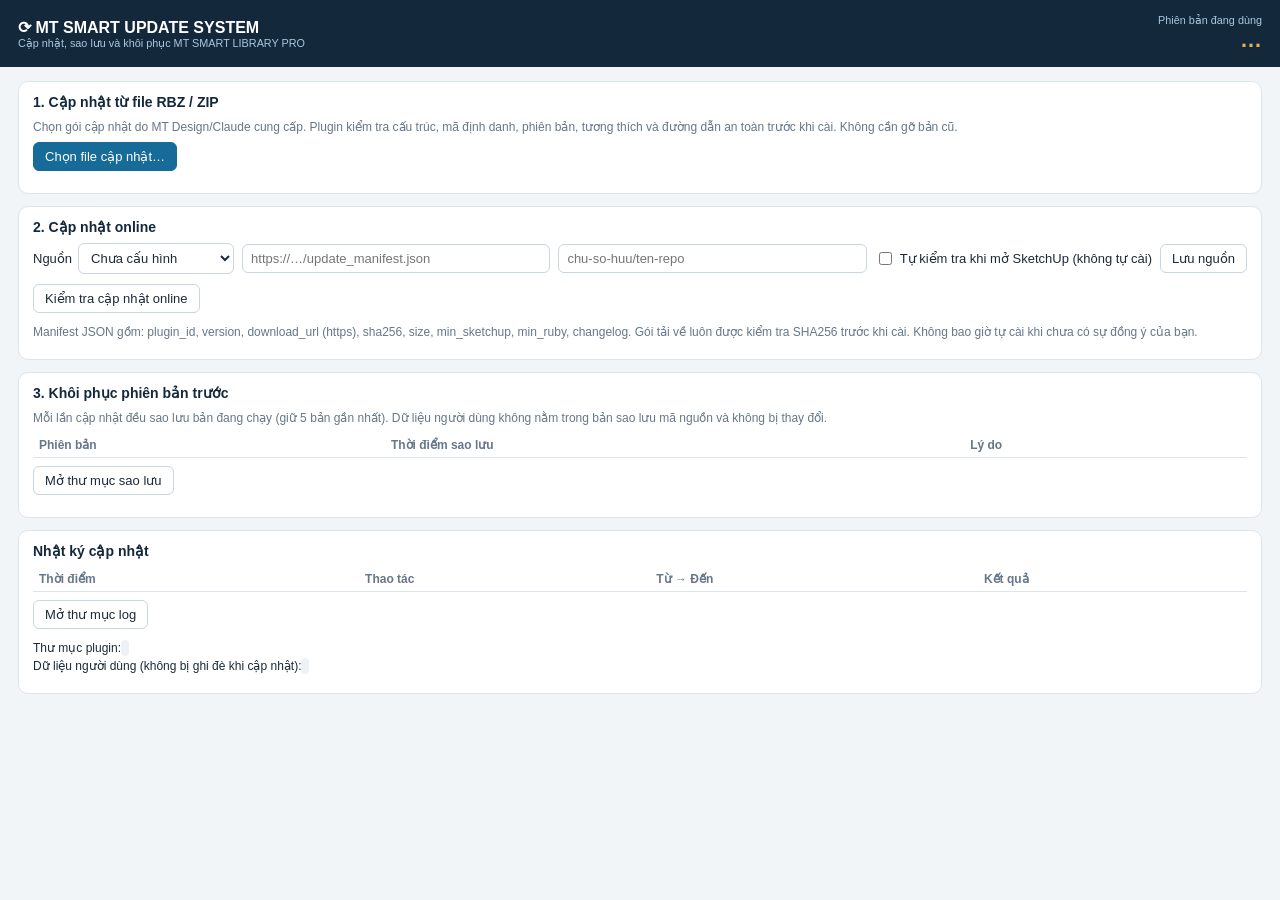
==== src/mt_smart_library/updater/update_dialog.html @ 14bb2d2a "MT SMART LIBRARY PRO v1.0.0 Phiên bản đầu tiên: thư viện Offline, tìm kiếm Online (Sketchfab API, li" ====
<!doctype html>
<html lang="vi">
<head>
<meta charset="utf-8">
<meta http-equiv="Content-Security-Policy" content="default-src 'self' file:; script-src 'self' file: 'unsafe-eval'; style-src 'self' file: 'unsafe-inline'; img-src data: 'self' file:; connect-src 'none'; object-src 'none'; base-uri 'none'; form-action 'none'">
<title>Cập nhật MT SMART LIBRARY PRO</title>
<link rel="stylesheet" href="../ui/app.css">
<style>
body{overflow:auto}
.uhead{background:var(--navy);color:#fff;padding:14px 18px;display:flex;align-items:center;gap:14px}
.uhead b{font-size:16px}.uhead small{color:#a9c7df;display:block}
.ver{margin-left:auto;text-align:right}.ver .big{font-size:22px;font-weight:700;color:var(--gold)}
.wrap{padding:14px 18px}
.steps{list-style:none;padding:0;margin:8px 0;display:flex;flex-direction:column;gap:5px}
.steps li{padding:6px 10px;border-radius:6px;background:#f3f6f9;color:var(--muted)}
.steps li.done{background:#e4f4ea;color:var(--ok)}.steps li.cur{background:#fff4dc;color:#7a5a12;font-weight:600}.steps li.fail{background:#fde7e4;color:var(--err);font-weight:600}
.kv{display:grid;grid-template-columns:150px 1fr;gap:4px 10px;margin:6px 0}
.kv span:nth-child(odd){color:var(--muted)}
ul.cl{margin:6px 0 6px 18px;padding:0;line-height:1.55}
.result{padding:10px 12px;border-radius:8px;margin:8px 0;line-height:1.55}
.result.ok{background:#e4f4ea}.result.err{background:#fde7e4}.result.warn{background:#fff4dc}
table{width:100%;border-collapse:collapse;font-size:12px}td,th{border-bottom:1px solid var(--line);padding:5px 6px;text-align:left;vertical-align:top}
th{color:var(--muted);font-weight:600}
</style>
</head>
<body>
<div class="uhead">
  <div><b>⟳ MT SMART UPDATE SYSTEM</b><small>Cập nhật, sao lưu và khôi phục MT SMART LIBRARY PRO</small></div>
  <div class="ver"><small>Phiên bản đang dùng</small><div class="big" id="curVer">…</div><small id="envInfo"></small></div>
</div>
<div class="wrap">
  <div id="banner" class="result warn" hidden></div>

  <div class="panel">
    <h3>1. Cập nhật từ file RBZ / ZIP</h3>
    <p class="muted small">Chọn gói cập nhật do MT Design/Claude cung cấp. Plugin kiểm tra cấu trúc, mã định danh, phiên bản, tương thích và đường dẫn an toàn trước khi cài. Không cần gỡ bản cũ.</p>
    <div class="row"><button id="pick" class="primary">Chọn file cập nhật…</button></div>
    <div id="pkgErr" class="result err" hidden></div>
    <div id="pkg" hidden>
      <div class="kv">
        <span>Phiên bản trong gói</span><b id="pVer"></b>
        <span>So với hiện tại</span><span id="pRel"></span>
        <span>Tương thích</span><span id="pCompat"></span>
        <span>Mã định danh</span><span id="pId"></span>
        <span>Số file / dung lượng</span><span id="pFiles"></span>
        <span>SHA256</span><code id="pSha"></code>
      </div>
      <div><b>Nội dung thay đổi:</b><ul class="cl" id="pLog"></ul></div>
      <div class="row"><button id="install" class="primary">Sao lưu & cài đặt phiên bản này</button></div>
    </div>
  </div>

  <div class="panel">
    <h3>2. Cập nhật online</h3>
    <div class="row">
      <label>Nguồn <select id="src"><option value="none">Chưa cấu hình</option><option value="manifest">URL manifest JSON</option><option value="github">GitHub Releases</option></select></label>
      <input id="srcUrl" class="grow" placeholder="https://…/update_manifest.json" spellcheck="false">
      <input id="srcRepo" class="grow" placeholder="chu-so-huu/ten-repo" spellcheck="false">
      <label class="check"><input id="srcAuto" type="checkbox"> Tự kiểm tra khi mở SketchUp (không tự cài)</label>
      <button id="saveSrc">Lưu nguồn</button>
    </div>
    <div class="row"><button id="check">Kiểm tra cập nhật online</button><span id="onState" class="small"></span></div>
    <div id="online" hidden>
      <div class="kv">
        <span>Phiên bản mới nhất</span><b id="oVer"></b>
        <span>Ngày phát hành</span><span id="oDate"></span>
        <span>Tương thích</span><span id="oCompat"></span>
        <span>Dung lượng</span><span id="oSize"></span>
      </div>
      <div><b>Nội dung thay đổi:</b><ul class="cl" id="oLog"></ul></div>
      <div class="row"><button id="installOnline" class="primary">Tải, kiểm tra SHA256 & cài đặt</button></div>
    </div>
    <p class="muted small">Manifest JSON gồm: plugin_id, version, download_url (https), sha256, size, min_sketchup, min_ruby, changelog. Gói tải về luôn được kiểm tra SHA256 trước khi cài. Không bao giờ tự cài khi chưa có sự đồng ý của bạn.</p>
  </div>

  <div class="panel" id="progressPanel" hidden>
    <h3>Tiến trình</h3>
    <ul class="steps" id="steps"></ul>
    <div id="dlBar" hidden><div class="bar"><i id="dlFill"></i></div><span id="dlText" class="small"></span></div>
    <div id="result" class="result" hidden></div>
  </div>

  <div class="panel">
    <h3>3. Khôi phục phiên bản trước</h3>
    <p class="muted small">Mỗi lần cập nhật đều sao lưu bản đang chạy (giữ 5 bản gần nhất). Dữ liệu người dùng không nằm trong bản sao lưu mã nguồn và không bị thay đổi.</p>
    <table><thead><tr><th>Phiên bản</th><th>Thời điểm sao lưu</th><th>Lý do</th><th></th></tr></thead><tbody id="backups"></tbody></table>
    <div class="row" style="margin-top:8px"><button id="openBackups">Mở thư mục sao lưu</button></div>
  </div>

  <div class="panel">
    <h3>Nhật ký cập nhật</h3>
    <table><thead><tr><th>Thời điểm</th><th>Thao tác</th><th>Từ → Đến</th><th>Kết quả</th></tr></thead><tbody id="history"></tbody></table>
    <div class="row" style="margin-top:8px"><button id="openLog">Mở thư mục log</button></div>
    <p class="small">Thư mục plugin: <code id="plugRoot"></code><br>Dữ liệu người dùng (không bị ghi đè khi cập nhật): <code id="dataRoot"></code></p>
  </div>
</div>

<div id="confirmModal" class="modal" hidden>
  <div class="dialog narrow">
    <div class="dhead"><b id="cTitle">Xác nhận</b></div>
    <p id="cText"></p>
    <div class="row"><button id="cYes" class="primary">Tiếp tục</button><button id="cNo">Hủy</button></div>
  </div>
</div>
<script src="update_dialog.js"></script>
</body>
</html>
---- src/mt_smart_library/ui/app.css ----
:root{--navy:#14283c;--navy2:#1d3a55;--blue:#176b98;--blue2:#e3eff7;--gold:#e8b04a;--bg:#f2f5f8;--card:#fff;--line:#dce4ec;--text:#1d2939;--muted:#66778a;--ok:#1d8a4d;--warn:#b7791f;--err:#c0392b}
*{box-sizing:border-box}
html,body{height:100%}
body{margin:0;display:flex;flex-direction:column;background:var(--bg);color:var(--text);font:13px "Segoe UI",Tahoma,Arial,sans-serif;overflow:hidden}
button,input,select,textarea{font:inherit;color:inherit}
button{border:1px solid #c9d5e1;background:#fff;border-radius:6px;padding:6px 11px;cursor:pointer;white-space:nowrap}
button:hover:not(:disabled){background:var(--blue2);border-color:var(--blue)}
button:disabled{opacity:.5;cursor:default}
button.primary{background:var(--blue);border-color:var(--blue);color:#fff}
button.primary:hover:not(:disabled){background:#125a80}
button.accent{background:var(--gold);border-color:var(--gold);color:#1b1b1b;font-weight:600}
button.small{padding:3px 8px;font-size:12px}
button.link{border:0;background:none;color:var(--blue);padding:0;text-decoration:underline}
input,select,textarea{border:1px solid #c9d5e1;border-radius:6px;padding:6px 8px;background:#fff}
input:focus,select:focus,textarea:focus{outline:2px solid #9cc6e3;border-color:var(--blue)}
textarea{width:100%;resize:vertical}
code{background:#eef2f6;padding:1px 4px;border-radius:4px;word-break:break-all}
[hidden]{display:none!important}
.grow{flex:1}
.muted{color:var(--muted)}
.small{font-size:12px}
.top{display:flex;align-items:center;gap:14px;background:var(--navy);color:#fff;padding:10px 14px}
.brand{display:flex;align-items:center;gap:9px;min-width:205px}
.brand b{font-size:15px;letter-spacing:.3px;display:block}
.brand small{color:#a9c7df;font-size:11px}
.logo{width:32px;height:32px;border:2px solid #fff;border-radius:7px;display:flex;align-items:center;justify-content:center;font-size:17px}
.search{flex:1;display:flex;gap:8px}
.search input{flex:1;min-width:120px;border:0;padding:9px 12px;font-size:14px}
.tools{display:flex;align-items:center;gap:10px}
.dot{width:11px;height:11px;border-radius:50%;background:#7d8b99;display:inline-block}
.dot.online{background:#3ddc84}.dot.offline{background:#ff6b5b}.dot.checking{background:var(--gold)}
button.update{background:transparent;color:#fff;border-color:#5f7f9c;font-weight:600}
button.update:hover{background:var(--navy2)!important}
button.update.has{background:var(--gold);color:#1b1b1b;border-color:var(--gold)}
.tabs{display:flex;align-items:center;gap:4px;padding:8px 14px 0;background:#fff;border-bottom:1px solid var(--line)}
.tabs button{border:0;border-bottom:3px solid transparent;border-radius:0;padding:8px 12px;background:none;color:var(--muted);font-weight:600}
.tabs button.active{color:var(--blue);border-bottom-color:var(--blue)}
.tabs button:hover{background:#f3f7fa}
.chip-filter{background:var(--blue2);border:1px solid var(--blue);border-radius:14px;padding:2px 4px 2px 10px;font-size:12px;display:flex;align-items:center;gap:4px;max-width:45%}
.chip-filter span{overflow:hidden;text-overflow:ellipsis;white-space:nowrap}
.chip-filter button{border:0;background:none;padding:0 6px;font-size:14px}
.scanbar{display:flex;align-items:center;gap:10px;background:#fff8e6;border-bottom:1px solid #f0dca8;padding:6px 14px;font-size:12px}
.scanbar span{flex:1;overflow:hidden;text-overflow:ellipsis;white-space:nowrap}
.spinner{width:14px;height:14px;border:2px solid #e8b04a55;border-top-color:var(--gold);border-radius:50%;animation:spin .8s linear infinite}
@keyframes spin{to{transform:rotate(360deg)}}
main{flex:1;overflow:auto;padding:12px 14px}
.toolbar,.row{display:flex;align-items:center;gap:8px;flex-wrap:wrap;margin-bottom:10px}
.row label{display:flex;align-items:center;gap:6px}
label.check{gap:5px;cursor:pointer}
.grid{display:grid;grid-template-columns:repeat(auto-fill,minmax(190px,1fr));gap:10px}
.card{background:var(--card);border:1px solid var(--line);border-radius:9px;overflow:hidden;display:flex;flex-direction:column;transition:box-shadow .15s}
.card:hover{box-shadow:0 3px 12px #14283c22;border-color:#b9cde0}
.pic{height:132px;background:#eaf0f5;display:flex;align-items:center;justify-content:center;color:#9aabba;font-size:30px;cursor:pointer;position:relative}
.pic img{width:100%;height:100%;object-fit:contain}
.badge{position:absolute;top:6px;left:6px;background:#14283ccc;color:#fff;font-size:10px;padding:2px 6px;border-radius:9px}
.info{padding:8px 9px;display:flex;flex-direction:column;gap:4px;flex:1}
.name{font-weight:600;overflow-wrap:anywhere;line-height:1.25;max-height:2.5em;overflow:hidden}
.meta{font-size:11px;color:var(--muted);overflow-wrap:anywhere}
.actions{display:flex;gap:4px;margin-top:auto;padding-top:4px;min-width:0}
.actions button,.actions select{padding:5px 7px;min-width:0}
.actions .primary{flex:1 1 auto}
.actions select{flex:1 1 0;max-width:110px}
.fav.on{color:#d49a12;border-color:#e8b04a}
.pager{display:flex;align-items:center;justify-content:center;gap:8px;margin:14px 0 4px}
.empty{background:#fff;border:1px dashed #c3d1de;border-radius:10px;padding:26px;text-align:center;color:var(--muted);margin-bottom:12px;line-height:1.6}
.panel{background:#fff;border:1px solid var(--line);border-radius:10px;padding:12px 14px;margin-bottom:12px}
.panel h3{margin:0 0 8px;font-size:14px;color:var(--navy)}
.panel p{margin:6px 0;line-height:1.5}
.list .item{display:flex;align-items:center;gap:8px;padding:6px 8px;border:1px solid var(--line);border-radius:7px;margin-bottom:6px}
.list .item span.p{flex:1;overflow-wrap:anywhere}
.tag{font-size:11px;padding:1px 7px;border-radius:9px;background:#e8f5ee;color:var(--ok)}
.tag.off{background:#fdecea;color:var(--err)}
.msg{padding:8px 10px;border-radius:7px;background:#fdecea;color:var(--err);margin-bottom:8px}
.msg.info{background:var(--blue2);color:var(--navy)}
.errlist{max-height:200px;overflow:auto;font-size:11px;font-family:Consolas,monospace;background:#f7f9fb;padding:6px;border-radius:6px}
.lic{font-size:10px;background:#eef3f8;border-radius:8px;padding:1px 6px;color:#3d566e}
.dl{font-size:11px;border-top:1px dashed var(--line);padding-top:5px;margin-top:4px;display:flex;flex-direction:column;gap:4px}
.dl .file{display:flex;gap:4px;align-items:center}
.dl .file span{flex:1;overflow:hidden;text-overflow:ellipsis;white-space:nowrap}
.bar{height:5px;background:#e3eaf0;border-radius:3px;overflow:hidden}.bar i{display:block;height:100%;background:var(--blue);width:0}
.status{display:flex;gap:12px;align-items:center;padding:6px 14px;background:#e2edf4;border-top:1px solid var(--line);min-height:30px;font-size:12px}
.status #statusMsg{flex:1}
.status.ok{background:#e4f4ea}.status.warn{background:#fff4dc}.status.error{background:#fde7e4}
.status .hint{color:var(--muted)}
.modal{position:fixed;inset:0;background:#0f1d2b99;display:flex;align-items:center;justify-content:center;z-index:50;padding:16px}
.dialog{background:#fff;border-radius:12px;max-width:860px;width:100%;max-height:100%;overflow:auto;padding:14px 18px;box-shadow:0 10px 40px #0005}
.dialog.narrow{max-width:460px}
.dhead{display:flex;justify-content:space-between;align-items:center;margin-bottom:4px;font-size:15px}
.x{border:0;font-size:20px;padding:0 8px;background:none}
.aibody{display:flex;gap:14px;margin:8px 0}
.aiimg{width:260px;height:200px;background:#eef2f6;border-radius:8px;display:flex;align-items:center;justify-content:center;flex:none;overflow:hidden}
.aiimg img{max-width:100%;max-height:100%}
.aiinfo{flex:1;display:flex;flex-direction:column;gap:8px}
.consent{background:#fff8e6;border:1px solid #f0dca8;padding:8px 10px;border-radius:7px;line-height:1.5}
.fields{display:grid;grid-template-columns:repeat(4,1fr);gap:8px;margin:10px 0}
.fields.two{grid-template-columns:1fr 1fr}
.fields label{display:flex;flex-direction:column;gap:3px;font-size:12px;color:var(--muted);min-width:0}
.fields input{width:100%;min-width:0}
.chips{display:flex;flex-wrap:wrap;gap:6px;margin-bottom:10px}
.chips button{border-radius:14px;padding:3px 10px;font-size:12px;background:var(--blue2);border-color:#b8d4e8}
@media (max-width:820px){.brand{min-width:0}.brand small{display:none}.fields{grid-template-columns:1fr 1fr}.aibody{flex-direction:column}.aiimg{width:100%}}
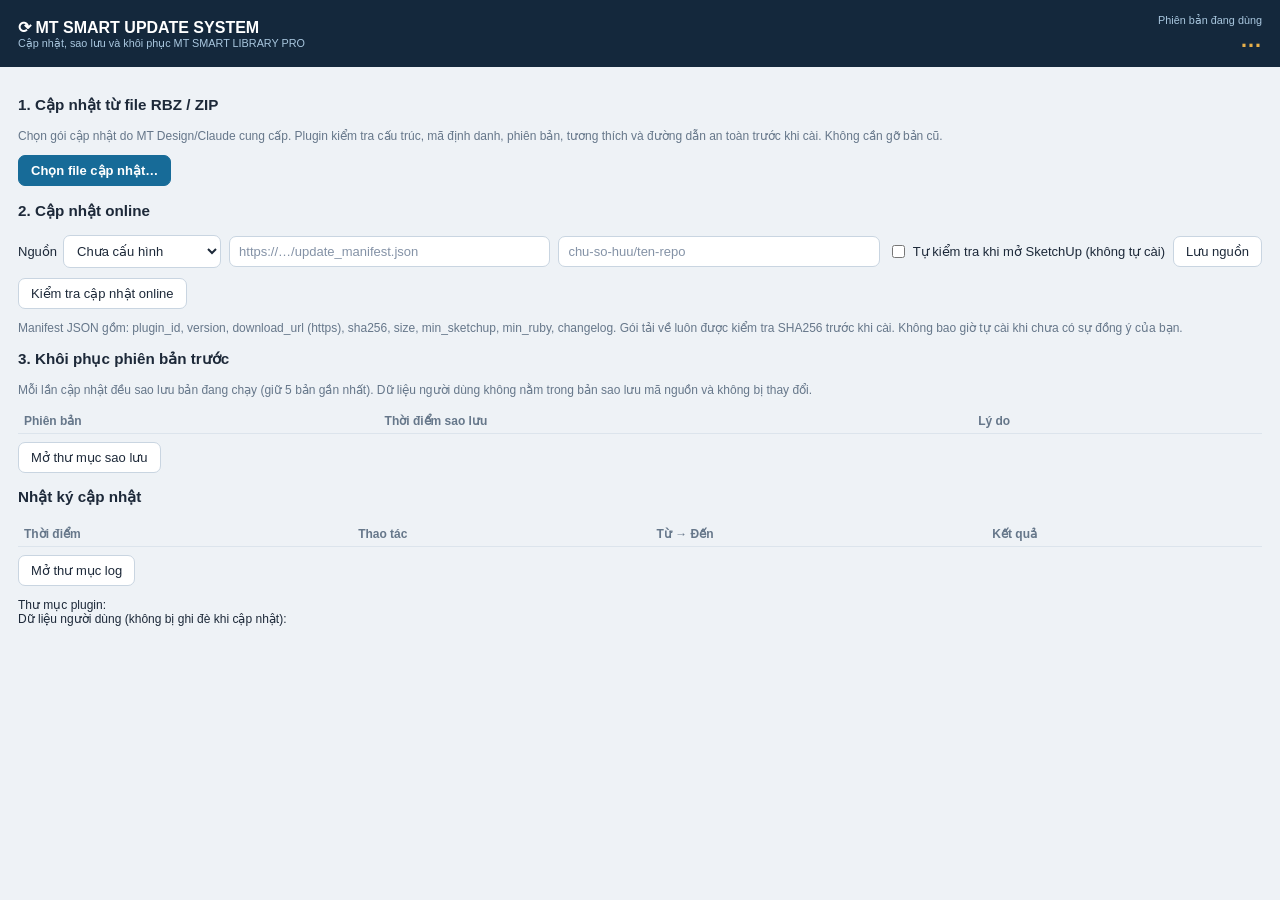
==== commit 5f4e8d8a: "V1.0.12: Smart Source Extractor + Hybrid Hot Reload Co-Authored-By: Claude Opus 5.5 <noreply@anthrop" ====
--- a/src/mt_smart_library/updater/update_dialog.html
+++ b/src/mt_smart_library/updater/update_dialog.html
@@ -40,6 +40,7 @@
       <div class="kv">
         <span>Phiên bản trong gói</span><b id="pVer"></b>
         <span>So với hiện tại</span><span id="pRel"></span>
+        <span>Loại cập nhật</span><span><b id="pType"></b><br><small id="pTypeWhy" class="muted"></small></span>
         <span>Tương thích</span><span id="pCompat"></span>
         <span>Mã định danh</span><span id="pId"></span>
         <span>Số file / dung lượng</span><span id="pFiles"></span>
--- a/src/mt_smart_library/ui/app.css
+++ b/src/mt_smart_library/ui/app.css
@@ -1,94 +1,130 @@
-:root{--navy:#14283c;--navy2:#1d3a55;--blue:#176b98;--blue2:#e3eff7;--gold:#e8b04a;--bg:#f2f5f8;--card:#fff;--line:#dce4ec;--text:#1d2939;--muted:#66778a;--ok:#1d8a4d;--warn:#b7791f;--err:#c0392b}
+:root{--navy:#14283c;--navy2:#1d3a55;--blue:#176b98;--blue2:#e3eff7;--gold:#e8b04a;--bg:#eef2f6;--card:#fff;--line:#dce4ec;--text:#1d2939;--muted:#66778a;--ok:#1d8a4d;--warn:#b7791f;--err:#c0392b;--tw:200px}
 *{box-sizing:border-box}
 html,body{height:100%}
 body{margin:0;display:flex;flex-direction:column;background:var(--bg);color:var(--text);font:13px "Segoe UI",Tahoma,Arial,sans-serif;overflow:hidden}
-button,input,select,textarea{font:inherit;color:inherit}
-button{border:1px solid #c9d5e1;background:#fff;border-radius:6px;padding:6px 11px;cursor:pointer;white-space:nowrap}
+button{font:inherit;color:inherit;border:1px solid #c9d5e1;background:#fff;border-radius:7px;padding:7px 12px;cursor:pointer;white-space:nowrap}
 button:hover:not(:disabled){background:var(--blue2);border-color:var(--blue)}
 button:disabled{opacity:.5;cursor:default}
-button.primary{background:var(--blue);border-color:var(--blue);color:#fff}
-button.primary:hover:not(:disabled){background:#125a80}
-button.accent{background:var(--gold);border-color:var(--gold);color:#1b1b1b;font-weight:600}
-button.small{padding:3px 8px;font-size:12px}
-button.link{border:0;background:none;color:var(--blue);padding:0;text-decoration:underline}
-input,select,textarea{border:1px solid #c9d5e1;border-radius:6px;padding:6px 8px;background:#fff}
+/* Ô nhập luôn có màu chữ tối riêng — không kế thừa màu trắng của thanh tiêu đề (lỗi V1.0.0) */
+input,select,textarea{font:inherit;color:#1d2939;-webkit-text-fill-color:#1d2939;caret-color:#1d2939;user-select:text;-webkit-user-select:text;
+  border:1px solid #c9d5e1;border-radius:7px;padding:7px 9px;background:#fff}
+input::placeholder,textarea::placeholder{color:#8492a6;-webkit-text-fill-color:#8492a6;opacity:1}
 input:focus,select:focus,textarea:focus{outline:2px solid #9cc6e3;border-color:var(--blue)}
+input[type=range]{padding:0;border:0;background:transparent}
 textarea{width:100%;resize:vertical}
 code{background:#eef2f6;padding:1px 4px;border-radius:4px;word-break:break-all}
 [hidden]{display:none!important}
-.grow{flex:1}
-.muted{color:var(--muted)}
-.small{font-size:12px}
-.top{display:flex;align-items:center;gap:14px;background:var(--navy);color:#fff;padding:10px 14px}
-.brand{display:flex;align-items:center;gap:9px;min-width:205px}
-.brand b{font-size:15px;letter-spacing:.3px;display:block}
+.grow{flex:1}.muted{color:var(--muted)}.small{font-size:12px}
+button.primary{background:var(--blue);border-color:var(--blue);color:#fff;font-weight:600}
+button.primary:hover:not(:disabled){background:#125a80}
+button.big{padding:10px 22px;font-size:14px;letter-spacing:.3px}
+button.danger{color:var(--err);border-color:#e9b7b1}
+button.link{border:0;background:none;color:var(--blue);padding:0;text-decoration:underline}
+button.link:hover{background:none!important}
+/* ---- Thanh trên ---- */
+.top{display:flex;align-items:center;gap:10px;background:var(--navy);color:#fff;padding:10px 14px}
+.brand{display:flex;align-items:center;gap:9px;width:214px;flex:none}
+.brand b{font-size:14px;letter-spacing:.4px;display:block}
 .brand small{color:#a9c7df;font-size:11px}
-.logo{width:32px;height:32px;border:2px solid #fff;border-radius:7px;display:flex;align-items:center;justify-content:center;font-size:17px}
-.search{flex:1;display:flex;gap:8px}
-.search input{flex:1;min-width:120px;border:0;padding:9px 12px;font-size:14px}
-.tools{display:flex;align-items:center;gap:10px}
-.dot{width:11px;height:11px;border-radius:50%;background:#7d8b99;display:inline-block}
-.dot.online{background:#3ddc84}.dot.offline{background:#ff6b5b}.dot.checking{background:var(--gold)}
-button.update{background:transparent;color:#fff;border-color:#5f7f9c;font-weight:600}
-button.update:hover{background:var(--navy2)!important}
-button.update.has{background:var(--gold);color:#1b1b1b;border-color:var(--gold)}
-.tabs{display:flex;align-items:center;gap:4px;padding:8px 14px 0;background:#fff;border-bottom:1px solid var(--line)}
-.tabs button{border:0;border-bottom:3px solid transparent;border-radius:0;padding:8px 12px;background:none;color:var(--muted);font-weight:600}
-.tabs button.active{color:var(--blue);border-bottom-color:var(--blue)}
-.tabs button:hover{background:#f3f7fa}
-.chip-filter{background:var(--blue2);border:1px solid var(--blue);border-radius:14px;padding:2px 4px 2px 10px;font-size:12px;display:flex;align-items:center;gap:4px;max-width:45%}
-.chip-filter span{overflow:hidden;text-overflow:ellipsis;white-space:nowrap}
-.chip-filter button{border:0;background:none;padding:0 6px;font-size:14px}
-.scanbar{display:flex;align-items:center;gap:10px;background:#fff8e6;border-bottom:1px solid #f0dca8;padding:6px 14px;font-size:12px}
-.scanbar span{flex:1;overflow:hidden;text-overflow:ellipsis;white-space:nowrap}
-.spinner{width:14px;height:14px;border:2px solid #e8b04a55;border-top-color:var(--gold);border-radius:50%;animation:spin .8s linear infinite}
+.logo{width:32px;height:32px;border:2px solid #fff;border-radius:8px;display:flex;align-items:center;justify-content:center;font-size:17px}
+.search{flex:1;display:flex;min-width:160px;background:#fff;border-radius:9px;overflow:hidden}
+.search input{flex:1;min-width:120px;border:0;border-radius:0;padding:11px 14px;font-size:15px;color:#1d2939;background-color:#ffffff;caret-color:#1d2939;
+  -webkit-text-fill-color:#1d2939;user-select:text;-webkit-user-select:text}
+.search input::placeholder{color:#8492a6;-webkit-text-fill-color:#8492a6;opacity:1}
+.search input:focus{outline:0}
+.search .go{border:0;border-radius:0;background:var(--blue);color:#fff;font-weight:600;padding:0 20px}
+.search .go:hover{background:#125a80!important}
+.top button.accent{background:var(--gold);border-color:var(--gold);color:#1b1b1b;font-weight:600;padding:10px 14px}
+.top button.ghost{background:transparent;color:#fff;border-color:#5f7f9c;padding:10px 12px}
+.top button.ghost:hover{background:var(--navy2)!important}
+.top button.ghost.has{background:var(--gold);color:#1b1b1b;border-color:var(--gold)}
+.top button.icon{font-size:16px;padding:8px 12px}
+/* ---- Bố cục ---- */
+.body{flex:1;display:flex;min-height:0}
+.side{width:214px;flex:none;background:#fff;border-right:1px solid var(--line);display:flex;flex-direction:column;overflow:auto}
+.cats{padding:8px 6px;display:flex;flex-direction:column;gap:1px}
+.cats .cat{display:flex;align-items:center;gap:9px;border:0;border-radius:7px;padding:8px 10px;text-align:left;background:none;color:var(--text);width:100%}
+.cats .cat .ic{width:20px;text-align:center;flex:none}
+.cats .cat .nm{flex:1;overflow:hidden;text-overflow:ellipsis}
+.cats .cat .ed{opacity:0;color:var(--muted);padding:0 4px}
+.cats .cat:hover .ed{opacity:1}
+.cats .cat.on{background:var(--blue2);color:var(--blue);font-weight:600}
+.cats .sep{height:1px;background:var(--line);margin:6px 8px}
+.addcat{margin:0 12px 8px;border-style:dashed;color:var(--muted)}
+.scanmini{display:flex;align-items:center;gap:6px;margin:4px 12px;padding:7px 9px;background:#fff8e6;border:1px solid #f0dca8;border-radius:7px;font-size:11px}
+.scanmini span{flex:1;overflow:hidden;text-overflow:ellipsis;white-space:nowrap}
+.sidefoot{margin-top:auto;padding:10px 12px;border-top:1px solid var(--line)}
+.ghost2{width:100%}
+.content{flex:1;overflow:auto;padding:12px 16px}
+.bar{display:flex;align-items:center;gap:10px;flex-wrap:wrap;margin-bottom:12px}
+.filters{display:flex;gap:6px;flex-wrap:wrap}
+.filters button{border-radius:16px;padding:5px 12px;background:#fff}
+.filters button i{font-style:normal;color:var(--muted);font-size:11px;margin-left:2px}
+.filters button.on{background:var(--navy);border-color:var(--navy);color:#fff}
+.filters button.on i{color:#a9c7df}
+.resinfo{flex:1;color:var(--muted);font-size:12px;min-width:120px;overflow:hidden;text-overflow:ellipsis;white-space:nowrap}
+.size{display:flex;align-items:center;gap:4px;color:var(--muted)}
+.size input{width:110px}
+/* ---- Lưới ---- */
+.grid{display:grid;grid-template-columns:repeat(auto-fill,minmax(var(--tw),1fr));gap:12px}
+.card{background:var(--card);border:1px solid var(--line);border-radius:10px;overflow:hidden;display:flex;flex-direction:column;transition:box-shadow .15s,border-color .15s}
+.card:hover{box-shadow:0 4px 16px #14283c26;border-color:#b9cde0}
+.thumb{position:relative;aspect-ratio:1/1;background:#f4f6f8;display:flex;align-items:center;justify-content:center;cursor:zoom-in;color:#a4b2c0;font-size:34px}
+.thumb img{width:100%;height:100%;object-fit:contain}
+.thumb .heart{position:absolute;top:7px;right:7px;width:32px;height:32px;border-radius:50%;padding:0;border:0;background:#ffffffe6;font-size:16px;color:#8a99a8;opacity:0;transition:opacity .15s}
+.card:hover .heart,.thumb .heart.on{opacity:1}
+.thumb .heart.on{color:#e0457b}
+.thumb .src{position:absolute;left:7px;bottom:7px;font-size:12px;background:#ffffffd9;border-radius:9px;padding:1px 6px;color:var(--muted)}
+.thumb .prog{position:absolute;left:0;right:0;bottom:0;height:4px;background:#0000001a}.thumb .prog i{display:block;height:100%;background:var(--blue)}
+.cardbar{display:flex;align-items:center;gap:6px;padding:8px 8px 8px 10px}
+.cardbar .title{flex:1;font-weight:600;white-space:nowrap;overflow:hidden;text-overflow:ellipsis}
+.cardbar .ins{padding:5px 10px;font-size:12px;font-weight:700;background:var(--blue);border-color:var(--blue);color:#fff}
+.cardbar .ins:hover{background:#125a80!important}
+.cardbar .ins.web{background:#fff;color:var(--blue)}
+.cardbar .ins.web:hover{background:var(--blue2)!important}
+.empty{background:#fff;border:1px dashed #c3d1de;border-radius:12px;padding:30px;text-align:center;color:var(--muted);line-height:1.7}
+.empty button{margin-top:8px}
+.sentinel{height:1px}
+.loadmore{display:flex;align-items:center;justify-content:center;gap:8px;color:var(--muted);padding:16px}
+.spinner{width:14px;height:14px;border:2px solid #e8b04a55;border-top-color:var(--gold);border-radius:50%;animation:spin .8s linear infinite;flex:none}
 @keyframes spin{to{transform:rotate(360deg)}}
-main{flex:1;overflow:auto;padding:12px 14px}
-.toolbar,.row{display:flex;align-items:center;gap:8px;flex-wrap:wrap;margin-bottom:10px}
+.status{display:flex;gap:12px;align-items:center;padding:5px 14px;background:#e2edf4;border-top:1px solid var(--line);min-height:28px;font-size:12px}
+.status #statusMsg{flex:1}.status .hint{color:var(--muted)}
+.status.ok{background:#e4f4ea}.status.warn{background:#fff4dc}.status.error{background:#fde7e4}
+/* ---- Cửa sổ ---- */
+.modal{position:fixed;inset:0;background:#0f1d2b99;display:flex;align-items:center;justify-content:center;z-index:50;padding:18px}
+.dialog{position:relative;background:#fff;border-radius:14px;max-width:820px;width:100%;max-height:100%;overflow:auto;padding:18px 22px;box-shadow:0 12px 44px #0006}
+.dialog.wide{max-width:1000px}.dialog.narrow{max-width:460px}
+.dialog h3{margin:0 0 10px;font-size:16px;color:var(--navy)}
+.x{position:absolute;top:8px;right:10px;border:0;font-size:22px;padding:2px 9px;background:none;z-index:2}
+.row{display:flex;align-items:center;gap:8px;flex-wrap:wrap;margin:10px 0}
 .row label{display:flex;align-items:center;gap:6px}
 label.check{gap:5px;cursor:pointer}
-.grid{display:grid;grid-template-columns:repeat(auto-fill,minmax(190px,1fr));gap:10px}
-.card{background:var(--card);border:1px solid var(--line);border-radius:9px;overflow:hidden;display:flex;flex-direction:column;transition:box-shadow .15s}
-.card:hover{box-shadow:0 3px 12px #14283c22;border-color:#b9cde0}
-.pic{height:132px;background:#eaf0f5;display:flex;align-items:center;justify-content:center;color:#9aabba;font-size:30px;cursor:pointer;position:relative}
-.pic img{width:100%;height:100%;object-fit:contain}
-.badge{position:absolute;top:6px;left:6px;background:#14283ccc;color:#fff;font-size:10px;padding:2px 6px;border-radius:9px}
-.info{padding:8px 9px;display:flex;flex-direction:column;gap:4px;flex:1}
-.name{font-weight:600;overflow-wrap:anywhere;line-height:1.25;max-height:2.5em;overflow:hidden}
-.meta{font-size:11px;color:var(--muted);overflow-wrap:anywhere}
-.actions{display:flex;gap:4px;margin-top:auto;padding-top:4px;min-width:0}
-.actions button,.actions select{padding:5px 7px;min-width:0}
-.actions .primary{flex:1 1 auto}
-.actions select{flex:1 1 0;max-width:110px}
-.fav.on{color:#d49a12;border-color:#e8b04a}
-.pager{display:flex;align-items:center;justify-content:center;gap:8px;margin:14px 0 4px}
-.empty{background:#fff;border:1px dashed #c3d1de;border-radius:10px;padding:26px;text-align:center;color:var(--muted);margin-bottom:12px;line-height:1.6}
-.panel{background:#fff;border:1px solid var(--line);border-radius:10px;padding:12px 14px;margin-bottom:12px}
-.panel h3{margin:0 0 8px;font-size:14px;color:var(--navy)}
-.panel p{margin:6px 0;line-height:1.5}
-.list .item{display:flex;align-items:center;gap:8px;padding:6px 8px;border:1px solid var(--line);border-radius:7px;margin-bottom:6px}
-.list .item span.p{flex:1;overflow-wrap:anywhere}
-.tag{font-size:11px;padding:1px 7px;border-radius:9px;background:#e8f5ee;color:var(--ok)}
-.tag.off{background:#fdecea;color:var(--err)}
-.msg{padding:8px 10px;border-radius:7px;background:#fdecea;color:var(--err);margin-bottom:8px}
-.msg.info{background:var(--blue2);color:var(--navy)}
+label.col{display:flex;flex-direction:column;gap:4px;margin:8px 0;font-size:12px;color:var(--muted)}
+.detail{display:flex;gap:20px}
+.dimg{flex:1.3;min-width:0;aspect-ratio:1/1;max-height:70vh;background:#f4f6f8;border-radius:10px;display:flex;align-items:center;justify-content:center;font-size:60px;color:#a4b2c0;overflow:hidden}
+.dimg img{width:100%;height:100%;object-fit:contain}
+.dinfo{flex:1;min-width:250px;display:flex;flex-direction:column}
+.dinfo h2{margin:4px 30px 10px 0;font-size:18px;line-height:1.3;overflow-wrap:anywhere}
+.dinfo dl{display:grid;grid-template-columns:96px 1fr;gap:6px 10px;margin:0 0 10px;font-size:12px}
+.dinfo dt{color:var(--muted)}.dinfo dd{margin:0;overflow-wrap:anywhere}
+.attr{background:#f4f7fa;border-radius:8px;padding:8px 10px;font-size:12px;line-height:1.5;margin-bottom:10px}
+.dl{font-size:12px;background:#fff8e6;border:1px solid #f0dca8;border-radius:8px;padding:8px 10px;margin-bottom:10px;line-height:1.5}
+.dl .file{display:flex;gap:6px;align-items:center;margin-top:4px}.dl .file span{flex:1;overflow:hidden;text-overflow:ellipsis;white-space:nowrap}
+.bar2{height:5px;background:#e3eaf0;border-radius:3px;overflow:hidden;margin-top:4px}.bar2 i{display:block;height:100%;background:var(--blue);width:0}
+.dactions{display:flex;gap:8px;flex-wrap:wrap;margin-top:auto;padding-top:8px}
+.stabs{display:flex;gap:4px;border-bottom:1px solid var(--line);margin-bottom:12px;flex-wrap:wrap}
+.stabs button{border:0;border-bottom:3px solid transparent;border-radius:0;background:none;color:var(--muted);font-weight:600;padding:8px 12px}
+.stabs button.on{color:var(--blue);border-bottom-color:var(--blue)}
+.settings section{min-height:240px}
+.list .item{display:flex;align-items:center;gap:8px;padding:8px 10px;border:1px solid var(--line);border-radius:8px;margin-bottom:6px}
+.list .item .p{flex:1;overflow-wrap:anywhere}
+.list .item .note{display:block;color:var(--muted);font-size:11px;margin-top:2px}
+.tag{font-size:11px;padding:2px 8px;border-radius:9px;background:#e8f5ee;color:var(--ok);white-space:nowrap}
+.tag.off{background:#f1f3f5;color:var(--muted)}.tag.err{background:#fdecea;color:var(--err)}
 .errlist{max-height:200px;overflow:auto;font-size:11px;font-family:Consolas,monospace;background:#f7f9fb;padding:6px;border-radius:6px}
-.lic{font-size:10px;background:#eef3f8;border-radius:8px;padding:1px 6px;color:#3d566e}
-.dl{font-size:11px;border-top:1px dashed var(--line);padding-top:5px;margin-top:4px;display:flex;flex-direction:column;gap:4px}
-.dl .file{display:flex;gap:4px;align-items:center}
-.dl .file span{flex:1;overflow:hidden;text-overflow:ellipsis;white-space:nowrap}
-.bar{height:5px;background:#e3eaf0;border-radius:3px;overflow:hidden}.bar i{display:block;height:100%;background:var(--blue);width:0}
-.status{display:flex;gap:12px;align-items:center;padding:6px 14px;background:#e2edf4;border-top:1px solid var(--line);min-height:30px;font-size:12px}
-.status #statusMsg{flex:1}
-.status.ok{background:#e4f4ea}.status.warn{background:#fff4dc}.status.error{background:#fde7e4}
-.status .hint{color:var(--muted)}
-.modal{position:fixed;inset:0;background:#0f1d2b99;display:flex;align-items:center;justify-content:center;z-index:50;padding:16px}
-.dialog{background:#fff;border-radius:12px;max-width:860px;width:100%;max-height:100%;overflow:auto;padding:14px 18px;box-shadow:0 10px 40px #0005}
-.dialog.narrow{max-width:460px}
-.dhead{display:flex;justify-content:space-between;align-items:center;margin-bottom:4px;font-size:15px}
-.x{border:0;font-size:20px;padding:0 8px;background:none}
 .aibody{display:flex;gap:14px;margin:8px 0}
-.aiimg{width:260px;height:200px;background:#eef2f6;border-radius:8px;display:flex;align-items:center;justify-content:center;flex:none;overflow:hidden}
+.aiimg{width:240px;height:190px;background:#eef2f6;border-radius:8px;display:flex;align-items:center;justify-content:center;flex:none;overflow:hidden}
 .aiimg img{max-width:100%;max-height:100%}
 .aiinfo{flex:1;display:flex;flex-direction:column;gap:8px}
 .consent{background:#fff8e6;border:1px solid #f0dca8;padding:8px 10px;border-radius:7px;line-height:1.5}
@@ -96,6 +132,31 @@
 .fields.two{grid-template-columns:1fr 1fr}
 .fields label{display:flex;flex-direction:column;gap:3px;font-size:12px;color:var(--muted);min-width:0}
 .fields input{width:100%;min-width:0}
-.chips{display:flex;flex-wrap:wrap;gap:6px;margin-bottom:10px}
+.chips{display:flex;flex-wrap:wrap;gap:6px}
 .chips button{border-radius:14px;padding:3px 10px;font-size:12px;background:var(--blue2);border-color:#b8d4e8}
-@media (max-width:820px){.brand{min-width:0}.brand small{display:none}.fields{grid-template-columns:1fr 1fr}.aibody{flex-direction:column}.aiimg{width:100%}}
+@media (max-width:860px){.brand{width:auto}.brand div:last-child{display:none}.side{width:170px}.detail{flex-direction:column}.dimg{max-height:46vh}
+  .top button.accent{padding:10px}.fields{grid-template-columns:1fr 1fr}.aibody{flex-direction:column}.aiimg{width:100%}}
+
+.foundbar{position:fixed;left:50%;bottom:44px;transform:translateX(-50%);z-index:60;display:flex;gap:10px;align-items:center;background:#fff;border:1px solid var(--line,#d0d5dd);border-radius:12px;box-shadow:0 8px 24px #0002;padding:10px 14px;max-width:80vw}
+.foundbar span{font-size:13px;color:#1d2939}
+.foundbar .x2{background:none;border:0;font-size:18px;cursor:pointer;color:#667085}
+.acc .st{font-size:12px;border-radius:9px;padding:1px 8px;background:#f2f4f7;color:#475467;white-space:nowrap}
+.acc .st.connected,.acc .st.no_login{background:#ecfdf3;color:#067647}
+.acc .st.expired,.acc .st.need_api,.acc .st.not_logged_in{background:#fffaeb;color:#b54708}
+.acc .acts{display:flex;gap:6px}
+
+.vsbar{display:flex;gap:12px;align-items:center;background:#fff;border:1px solid #d0d5dd;border-radius:12px;padding:8px 10px;margin:0 0 10px}
+.vsbar img{width:72px;height:72px;object-fit:contain;background:#f2f4f7;border-radius:8px}
+.vsbar .vsmid{flex:1;min-width:0}
+.vsbar .vsacts{display:flex;gap:6px;flex-wrap:wrap}
+.vsbar .bar2{margin-top:6px}
+.vsbar.err #vsMsg{color:#b42318}
+.cropbox{position:relative;display:inline-block;max-width:100%;user-select:none;cursor:crosshair}
+.cropbox img{display:block;max-width:100%;max-height:60vh}
+.cropsel{position:absolute;border:2px solid #1570ef;background:#1570ef22;pointer-events:none}
+.dropping{outline:3px dashed #1570ef;outline-offset:-6px}
+
+.logbox{max-height:60vh;overflow:auto;background:#101828;color:#e4e7ec;padding:10px;border-radius:8px;font-size:12px;white-space:pre-wrap}
+.item.src .stat{display:block;font-size:12px;color:#344054;margin-top:2px}
+.item.src .prog2{display:block;font-size:12px;color:#175cd3}
+.item.src .acts{flex-wrap:wrap;justify-content:flex-end}
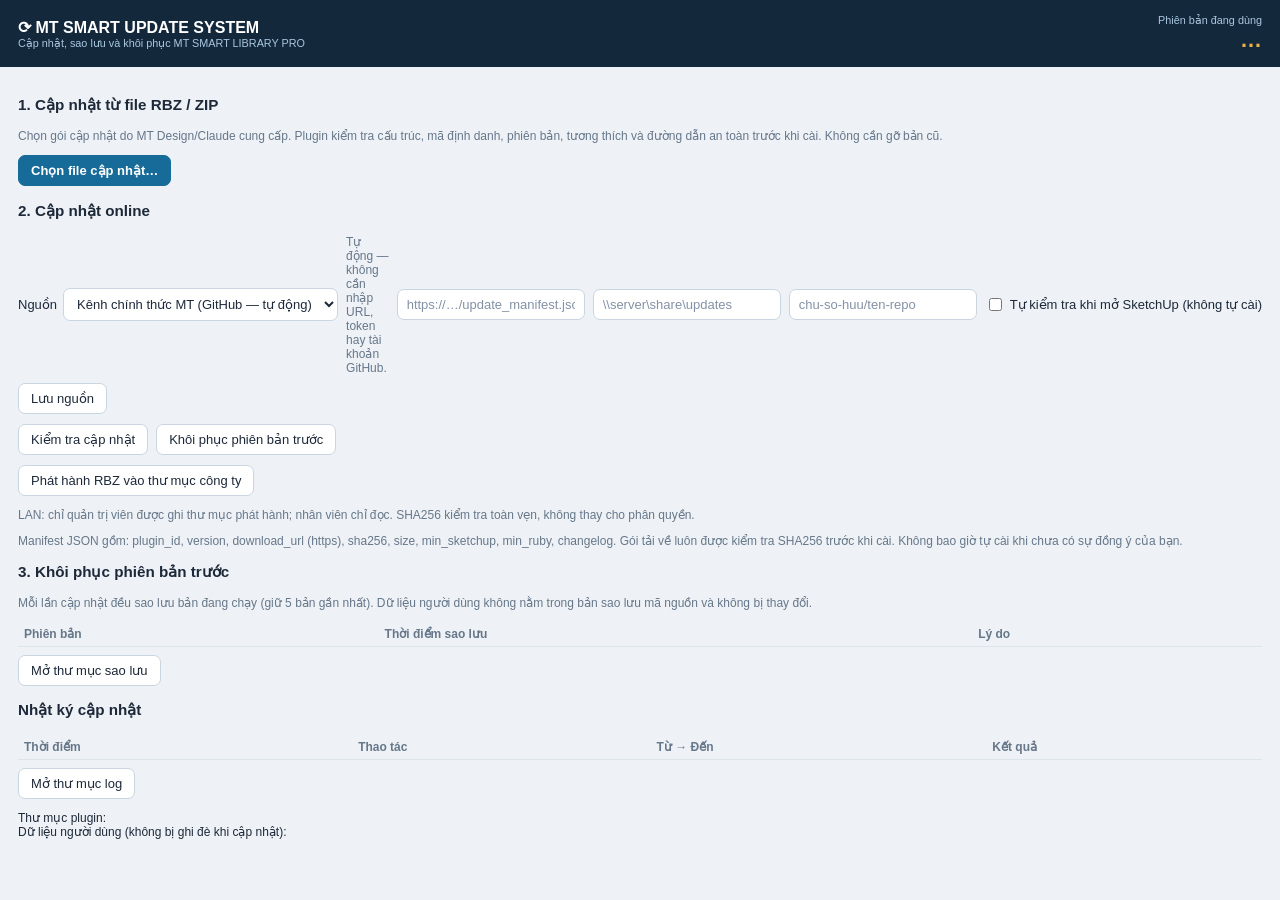
==== commit 69d820df: "V1.0.15: kênh cập nhật GitHub chính thức tích hợp sẵn, cập nhật một nút bấm (nền V1.0.14 TEAM EDITIO" ====
--- a/src/mt_smart_library/updater/update_dialog.html
+++ b/src/mt_smart_library/updater/update_dialog.html
@@ -54,23 +54,30 @@
   <div class="panel">
     <h3>2. Cập nhật online</h3>
     <div class="row">
-      <label>Nguồn <select id="src"><option value="none">Chưa cấu hình</option><option value="manifest">URL manifest JSON</option><option value="github">GitHub Releases</option></select></label>
+      <label>Nguồn <select id="src"><option value="official">Kênh chính thức MT (GitHub — tự động)</option><option value="none">Không dùng cập nhật online</option><option value="manifest">URL manifest JSON</option><option value="github">GitHub Releases</option><option value="lan">Thư mục công ty (LAN)</option></select></label>
+      <span id="srcOfficial" class="grow small muted">Tự động — không cần nhập URL, token hay tài khoản GitHub.</span>
       <input id="srcUrl" class="grow" placeholder="https://…/update_manifest.json" spellcheck="false">
+      <input id="srcLan" class="grow" placeholder="\\server\share\updates" spellcheck="false">
       <input id="srcRepo" class="grow" placeholder="chu-so-huu/ten-repo" spellcheck="false">
       <label class="check"><input id="srcAuto" type="checkbox"> Tự kiểm tra khi mở SketchUp (không tự cài)</label>
       <button id="saveSrc">Lưu nguồn</button>
     </div>
-    <div class="row"><button id="check">Kiểm tra cập nhật online</button><span id="onState" class="small"></span></div>
+    <div class="row"><button id="check">Kiểm tra cập nhật</button><button id="restoreLast">Khôi phục phiên bản trước</button><span id="onState" class="small"></span></div>
     <div id="online" hidden>
       <div class="kv">
+        <span>Phiên bản đang dùng</span><span id="oCur"></span>
         <span>Phiên bản mới nhất</span><b id="oVer"></b>
         <span>Ngày phát hành</span><span id="oDate"></span>
         <span>Tương thích</span><span id="oCompat"></span>
-        <span>Dung lượng</span><span id="oSize"></span>
+        <span>Dung lượng tải xuống</span><span id="oSize"></span>
+        <span>Loại cập nhật</span><span id="oType"></span>
+        <span>Trạng thái kết nối</span><span id="oConn"></span>
       </div>
       <div><b>Nội dung thay đổi:</b><ul class="cl" id="oLog"></ul></div>
-      <div class="row"><button id="installOnline" class="primary">Tải, kiểm tra SHA256 & cài đặt</button></div>
+      <div class="row"><button id="installOnline" class="primary">Cập nhật ngay</button></div>
     </div>
+    <div class="row"><button id="publishLan">Phát hành RBZ vào thư mục công ty</button></div>
+    <p class="muted small">LAN: chỉ quản trị viên được ghi thư mục phát hành; nhân viên chỉ đọc. SHA256 kiểm tra toàn vẹn, không thay cho phân quyền.</p>
     <p class="muted small">Manifest JSON gồm: plugin_id, version, download_url (https), sha256, size, min_sketchup, min_ruby, changelog. Gói tải về luôn được kiểm tra SHA256 trước khi cài. Không bao giờ tự cài khi chưa có sự đồng ý của bạn.</p>
   </div>
 
--- a/src/mt_smart_library/ui/app.css
+++ b/src/mt_smart_library/ui/app.css
@@ -151,6 +151,12 @@
 .vsbar .vsacts{display:flex;gap:6px;flex-wrap:wrap}
 .vsbar .bar2{margin-top:6px}
 .vsbar.err #vsMsg{color:#b42318}
+.seg{display:inline-flex;margin:6px 0 2px;border:1px solid #d0d5dd;border-radius:8px;overflow:hidden}
+.seg button{border:0;border-radius:0;padding:3px 10px;background:#fff;font-size:12px}
+.seg button.on{background:#1f3a2e;color:#fff}
+.thumb .vsc{position:absolute;left:6px;bottom:6px;background:rgba(31,58,46,.88);color:#fff;font-size:11px;padding:1px 6px;border-radius:8px}
+.item.prov .p .stat{display:block}
+#srcAllList div{margin:2px 0}
 .cropbox{position:relative;display:inline-block;max-width:100%;user-select:none;cursor:crosshair}
 .cropbox img{display:block;max-width:100%;max-height:60vh}
 .cropsel{position:absolute;border:2px solid #1570ef;background:#1570ef22;pointer-events:none}
